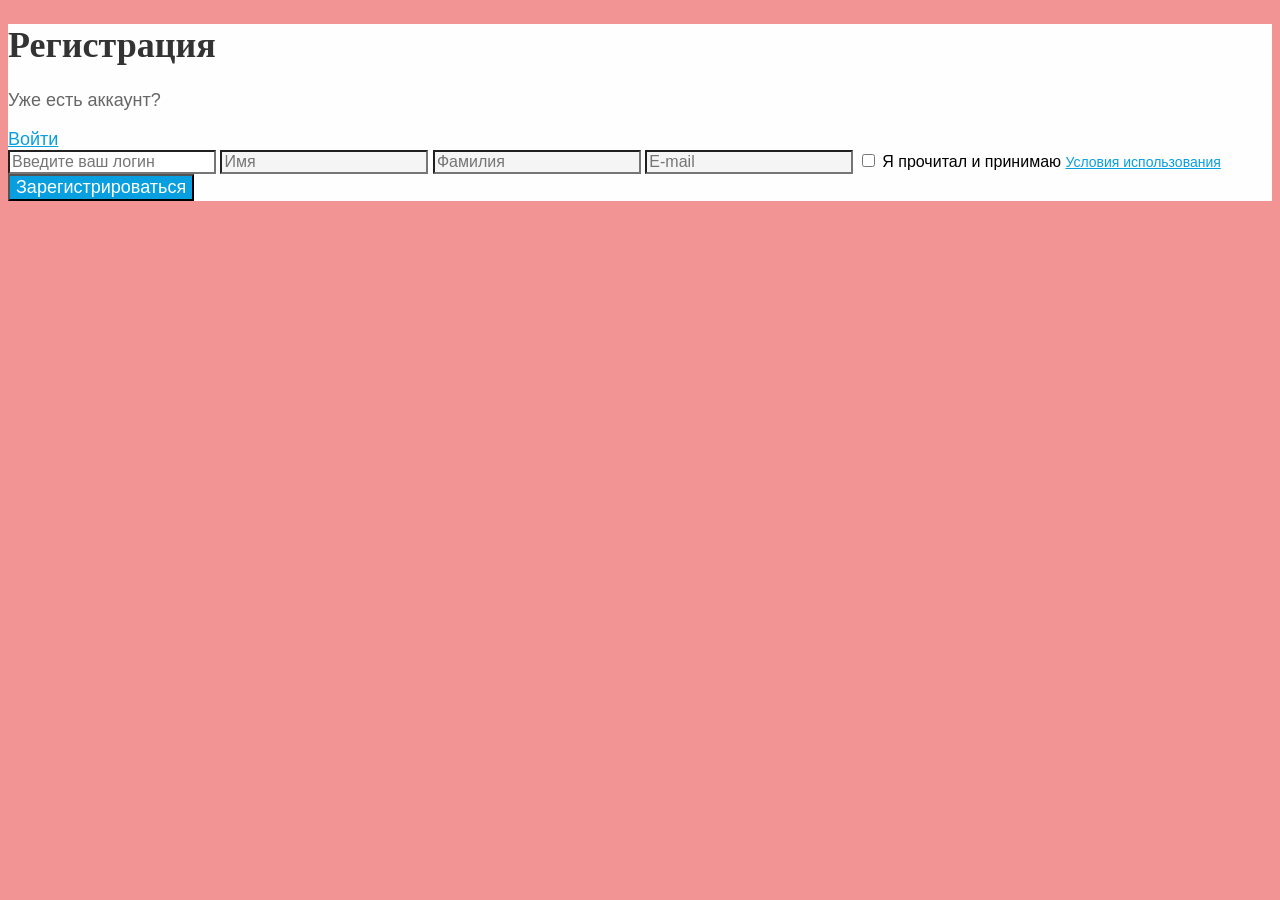
==== 2-Form/index.html @ b1b8d958 "first commit" ====
<!doctype html>
<html lang="en">
  <head>
    <meta charset="UTF-8" />
    <meta name="viewport" content="width=device-width, initial-scale=1.0" />
    <title>Form</title>
    <link rel="stylesheet" href="./styles/style.css" />
  </head>
  <body>
    <main class="form">
      <h1 class="register">Регистрация</h1>
      <p class="text">Уже есть аккаунт?</p>
      <a class="link" href="#">Войти</a>
      <form action="#" method="post">
        <input
          type="text"
          id="username"
          name="username"
          placeholder="Введите ваш логин"
        />
        <input type="text" id="name" placeholder="Имя" name="name" />
        <input type="text" id="surname" placeholder="Фамилия" name="surname" />
        <input type="email" id="email" placeholder="E-mail" name="email" />
        <label
          ><input type="checkbox" name="agree" required id="checkbox" /> Я
          прочитал и принимаю
          <a class="link-under" id="bottom-a" href="#"
            >Условия использования</a
          ></label
        >
        <button class="button" type="submit">Зарегистрироваться</button>
      </form>
    </main>
  </body>
</html>
---- 2-Form/styles/style.css ----
* {
  font-family: "Open Sans", sans-serif;
}

html {
  background:
    linear-gradient(0deg, #f39494, #f39494),
    linear-gradient(243.43deg, #ffa5a5 32.96%, rgba(255, 255, 255, 0) 82.03%),
    linear-gradient(243.18deg, #fdc5c5 25.45%, rgba(242, 152, 222, 0) 100%);
}

.form {
  background-color: #fffefe;
}

.register {
  font-family: Open Sans;
  font-weight: 700;
  font-size: 36px;
  color: #333333;
}

.text {
  color: #666666;
  font-size: 18px;
  font-weight: 400;
}

.link {
  color: #089fe0;
  font-size: 18px;
  font-weight: 400;
}

#username {
  background-color: #ffffff;
  font-size: 16px;
}

#name,
#surname,
#email {
  background-color: #f5f5f5;
  font-size: 16px;
  font-weight: 400;
}

.button {
  background-color: #089fe0;
  color: #ffffff;
  font-size: 18px;
}

#checkbox {
  color: #666666;
  font-size: 14px;
  font-weight: 400;
}

.link-under {
  font-weight: 400;
  color: #089fe0;
  font-size: 14px;
}
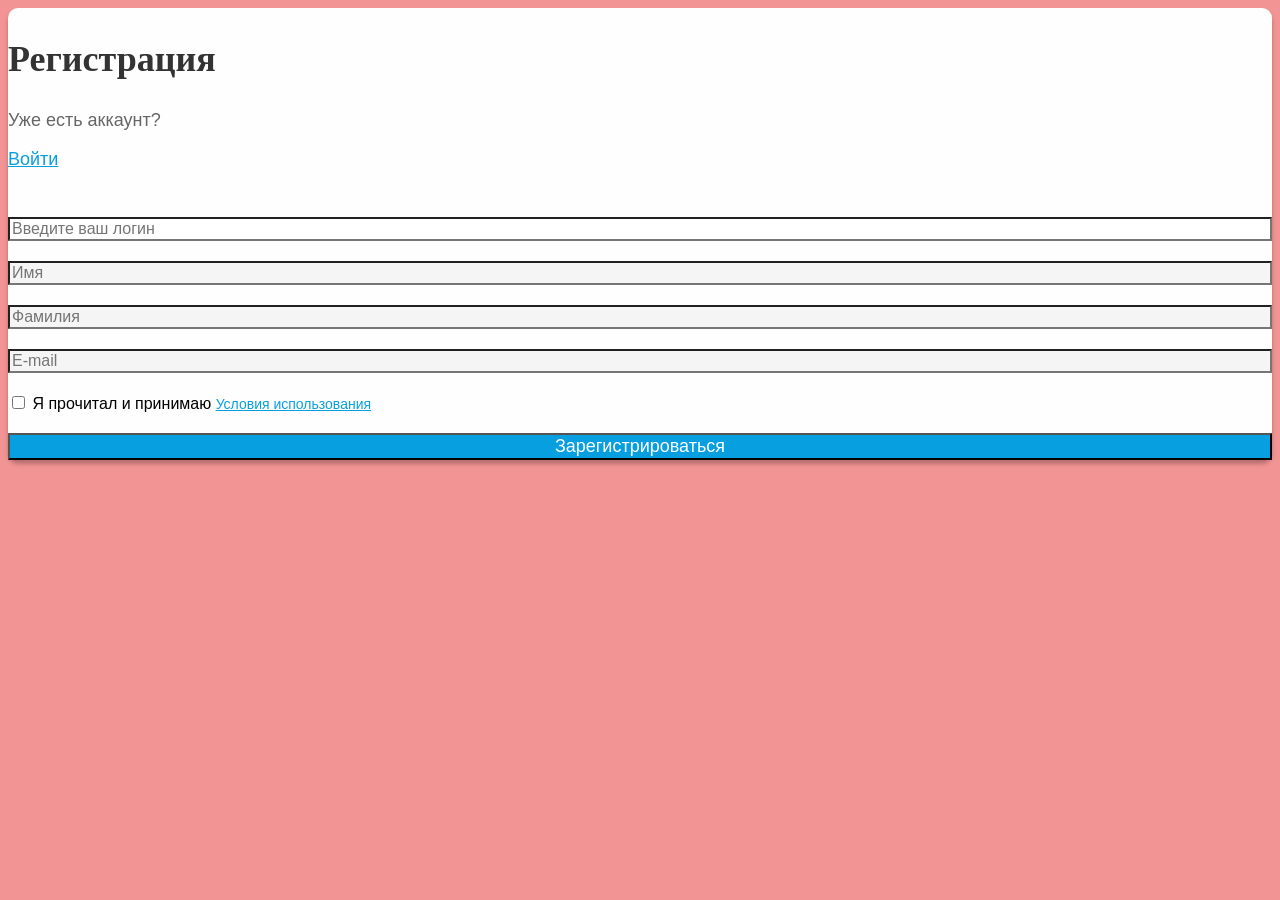
==== commit 9abd80e9: "Добавление flex" ====
--- a/2-Form/index.html
+++ b/2-Form/index.html
@@ -7,29 +7,38 @@
     <link rel="stylesheet" href="./styles/style.css" />
   </head>
   <body>
-    <main class="form">
-      <h1 class="register">Регистрация</h1>
-      <p class="text">Уже есть аккаунт?</p>
-      <a class="link" href="#">Войти</a>
-      <form action="#" method="post">
-        <input
-          type="text"
-          id="username"
-          name="username"
-          placeholder="Введите ваш логин"
-        />
-        <input type="text" id="name" placeholder="Имя" name="name" />
-        <input type="text" id="surname" placeholder="Фамилия" name="surname" />
-        <input type="email" id="email" placeholder="E-mail" name="email" />
-        <label
-          ><input type="checkbox" name="agree" required id="checkbox" /> Я
-          прочитал и принимаю
-          <a class="link-under" id="bottom-a" href="#"
-            >Условия использования</a
-          ></label
-        >
-        <button class="button" type="submit">Зарегистрироваться</button>
-      </form>
+    <main>
+      <section class="form">
+        <div class="registred">
+          <h1 class="register">Регистрация</h1>
+          <p class="text">Уже есть аккаунт?</p>
+          <a class="link" href="#">Войти</a>
+        </div>
+        <form action="#" method="post">
+          <input
+            type="text"
+            id="username"
+            name="username"
+            placeholder="Введите ваш логин"
+          />
+          <input type="text" id="name" placeholder="Имя" name="name" />
+          <input
+            type="text"
+            id="surname"
+            placeholder="Фамилия"
+            name="surname"
+          />
+          <input type="email" id="email" placeholder="E-mail" name="email" />
+          <label
+            ><input type="checkbox" name="agree" required id="checkbox" /> Я
+            прочитал и принимаю
+            <a class="link-under" id="bottom-a" href="#"
+              >Условия использования</a
+            ></label
+          >
+          <button class="button" type="submit">Зарегистрироваться</button>
+        </form>
+      </section>
     </main>
   </body>
 </html>
--- a/2-Form/styles/style.css
+++ b/2-Form/styles/style.css
@@ -1,5 +1,6 @@
 * {
   font-family: "Open Sans", sans-serif;
+  box-sizing: border-box;
 }
 
 html {
@@ -11,6 +12,25 @@
 
 .form {
   background-color: #fffefe;
+  box-shadow: 0px 4px 4px 0px rgba(0, 0, 0, 0.25);
+  display: flex;
+  flex-direction: column;
+  justify-content: center;
+  align-content: center;
+  gap: 47px;
+  border-radius: 10px;
+}
+
+.registered {
+  display: flex;
+}
+
+form {
+  display: flex;
+  flex-direction: column;
+  justify-content: center;
+  align-content: center;
+  gap: 20px;
 }
 
 .register {
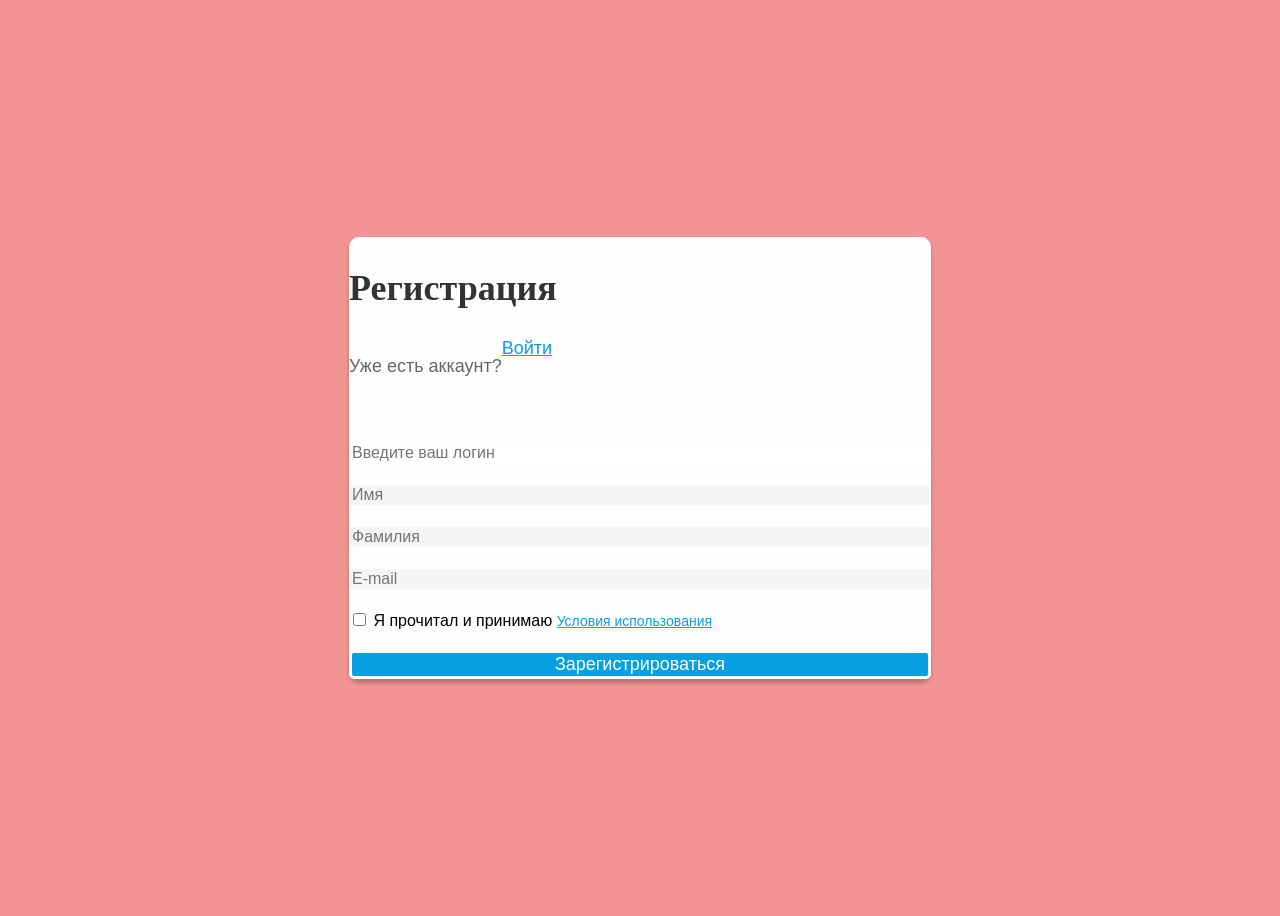
==== commit 312f5e27: "Исправление кнопок и инпутов" ====
--- a/2-Form/index.html
+++ b/2-Form/index.html
@@ -11,8 +11,10 @@
       <section class="form">
         <div class="registred">
           <h1 class="register">Регистрация</h1>
-          <p class="text">Уже есть аккаунт?</p>
-          <a class="link" href="#">Войти</a>
+          <div class="account">
+            <p class="text">Уже есть аккаунт?</p>
+            <a class="link" href="#">Войти</a>
+          </div>
         </div>
         <form action="#" method="post">
           <input
--- a/2-Form/styles/style.css
+++ b/2-Form/styles/style.css
@@ -10,6 +10,13 @@
     linear-gradient(243.18deg, #fdc5c5 25.45%, rgba(242, 152, 222, 0) 100%);
 }
 
+main {
+  display: flex;
+  justify-content: center;
+  align-items: center;
+  min-height: 100vh;
+}
+
 .form {
   background-color: #fffefe;
   box-shadow: 0px 4px 4px 0px rgba(0, 0, 0, 0.25);
@@ -19,10 +26,18 @@
   align-content: center;
   gap: 47px;
   border-radius: 10px;
+  width: 582px;
+  padding: 72px auto 91px;
 }
 
-.registered {
+.registred {
   display: flex;
+  flex-direction: column;
+}
+
+.account {
+  display: flex;
+  flex-direction: row;
 }
 
 form {
@@ -69,6 +84,9 @@
   background-color: #089fe0;
   color: #ffffff;
   font-size: 18px;
+  border-radius: 5px;
+  padding: 9px auto 11px;
+  border: 3px solid #ffffff;
 }
 
 #checkbox {
@@ -82,3 +100,9 @@
   color: #089fe0;
   font-size: 14px;
 }
+
+input {
+  border-radius: 5px;
+  padding: 9px auto 11px;
+  border: 1px solid #ffffff;
+}
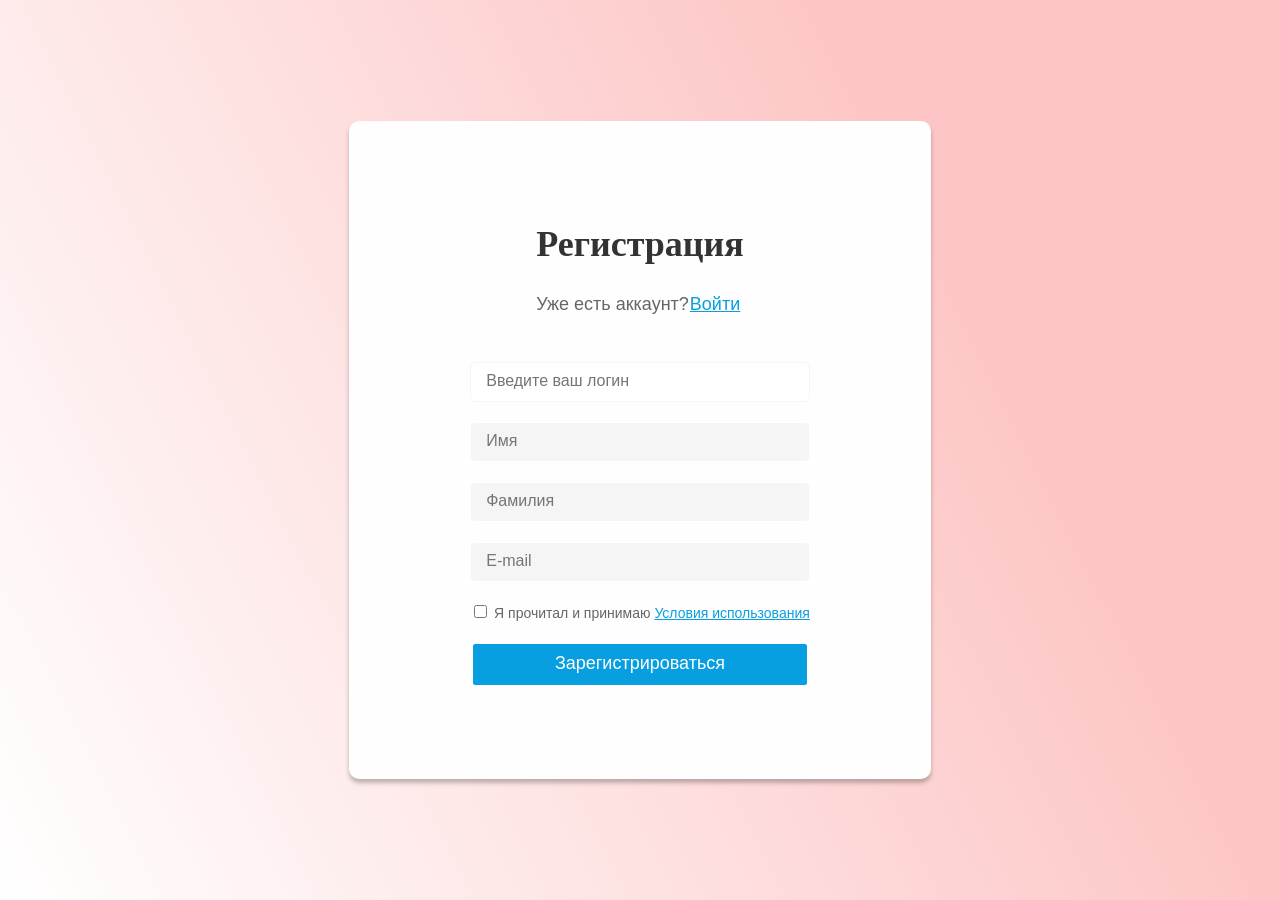
==== commit 5d48911d: "Исправление стилей и кнопок" ====
--- a/2-Form/index.html
+++ b/2-Form/index.html
@@ -31,7 +31,7 @@
             name="surname"
           />
           <input type="email" id="email" placeholder="E-mail" name="email" />
-          <label
+          <label class="checkbox"
             ><input type="checkbox" name="agree" required id="checkbox" /> Я
             прочитал и принимаю
             <a class="link-under" id="bottom-a" href="#"
--- a/2-Form/styles/style.css
+++ b/2-Form/styles/style.css
@@ -3,11 +3,16 @@
   box-sizing: border-box;
 }
 
+body {
+  margin: 0;
+}
+
 html {
-  background:
-    linear-gradient(0deg, #f39494, #f39494),
-    linear-gradient(243.43deg, #ffa5a5 32.96%, rgba(255, 255, 255, 0) 82.03%),
-    linear-gradient(243.18deg, #fdc5c5 25.45%, rgba(242, 152, 222, 0) 100%);
+  background: linear-gradient(
+    243.18deg,
+    #fdc5c5 25.45%,
+    rgba(242, 152, 222, 0) 100%
+  );
 }
 
 main {
@@ -23,11 +28,11 @@
   display: flex;
   flex-direction: column;
   justify-content: center;
-  align-content: center;
+  align-items: center;
   gap: 47px;
   border-radius: 10px;
   width: 582px;
-  padding: 72px auto 91px;
+  padding: 72px 60px 91px;
 }
 
 .registred {
@@ -38,6 +43,8 @@
 .account {
   display: flex;
   flex-direction: row;
+  align-items: baseline;
+  gap: 1px;
 }
 
 form {
@@ -59,6 +66,7 @@
   color: #666666;
   font-size: 18px;
   font-weight: 400;
+  margin: 0;
 }
 
 .link {
@@ -70,6 +78,7 @@
 #username {
   background-color: #ffffff;
   font-size: 16px;
+  border: 1px solid #f5f5f5;
 }
 
 #name,
@@ -85,11 +94,11 @@
   color: #ffffff;
   font-size: 18px;
   border-radius: 5px;
-  padding: 9px auto 11px;
+  padding: 9px 15px 11px;
   border: 3px solid #ffffff;
 }
 
-#checkbox {
+.checkbox {
   color: #666666;
   font-size: 14px;
   font-weight: 400;
@@ -103,6 +112,6 @@
 
 input {
   border-radius: 5px;
-  padding: 9px auto 11px;
+  padding: 9px 15px 11px;
   border: 1px solid #ffffff;
 }
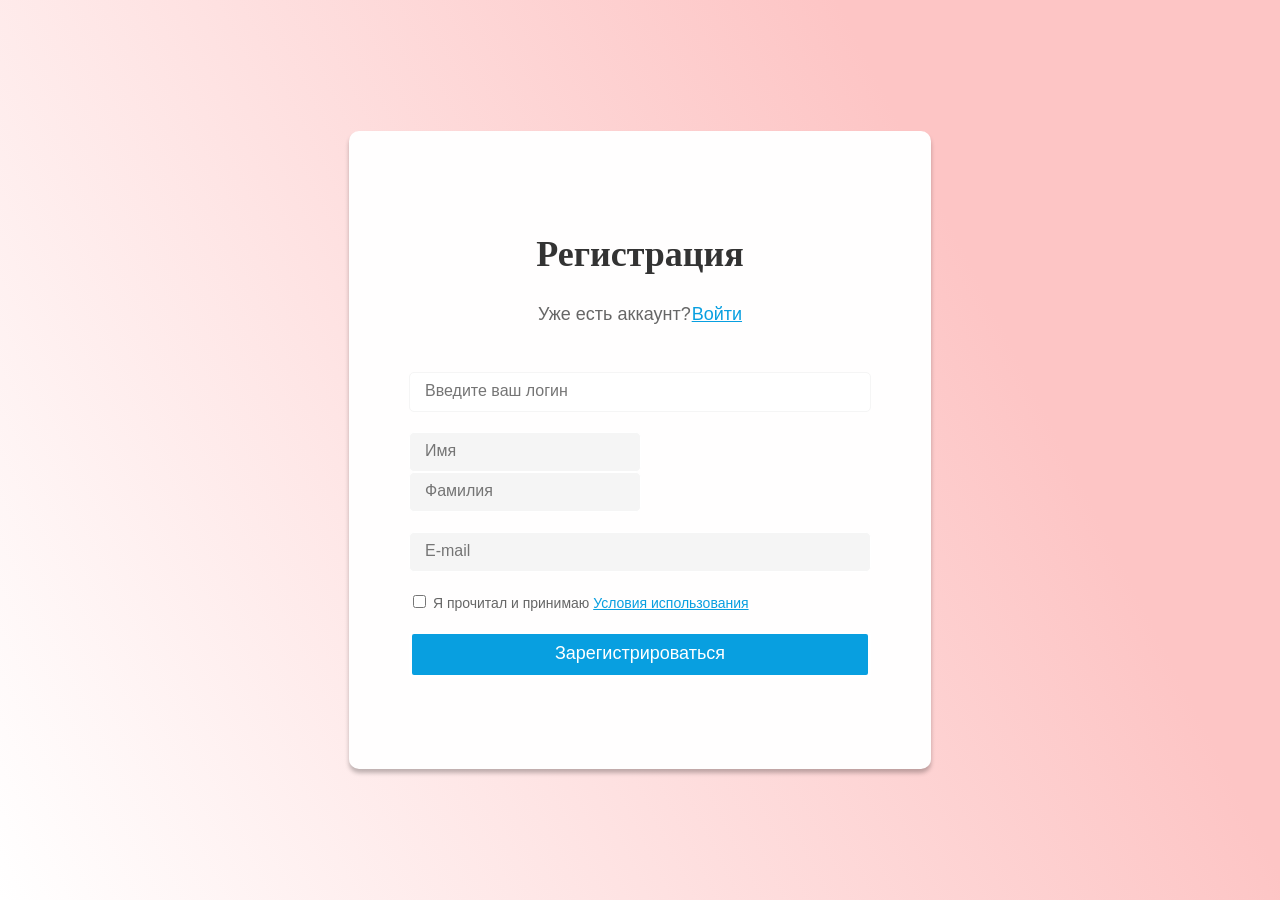
==== commit 4dbdd955: "bugfix1" ====
--- a/2-Form/index.html
+++ b/2-Form/index.html
@@ -23,13 +23,15 @@
             name="username"
             placeholder="Введите ваш логин"
           />
-          <input type="text" id="name" placeholder="Имя" name="name" />
-          <input
-            type="text"
-            id="surname"
-            placeholder="Фамилия"
-            name="surname"
-          />
+          <div class="namesurname">
+            <input type="text" id="name" placeholder="Имя" name="name" />
+            <input
+              type="text"
+              id="surname"
+              placeholder="Фамилия"
+              name="surname"
+            />
+          </div>
           <input type="email" id="email" placeholder="E-mail" name="email" />
           <label class="checkbox"
             ><input type="checkbox" name="agree" required id="checkbox" /> Я
--- a/2-Form/styles/style.css
+++ b/2-Form/styles/style.css
@@ -27,8 +27,6 @@
   box-shadow: 0px 4px 4px 0px rgba(0, 0, 0, 0.25);
   display: flex;
   flex-direction: column;
-  justify-content: center;
-  align-items: center;
   gap: 47px;
   border-radius: 10px;
   width: 582px;
@@ -38,6 +36,7 @@
 .registred {
   display: flex;
   flex-direction: column;
+  align-items: center;
 }
 
 .account {
@@ -50,8 +49,6 @@
 form {
   display: flex;
   flex-direction: column;
-  justify-content: center;
-  align-content: center;
   gap: 20px;
 }
 
@@ -115,3 +112,7 @@
   padding: 9px 15px 11px;
   border: 1px solid #ffffff;
 }
+
+.namesurname {
+  gap: 1px;
+}
